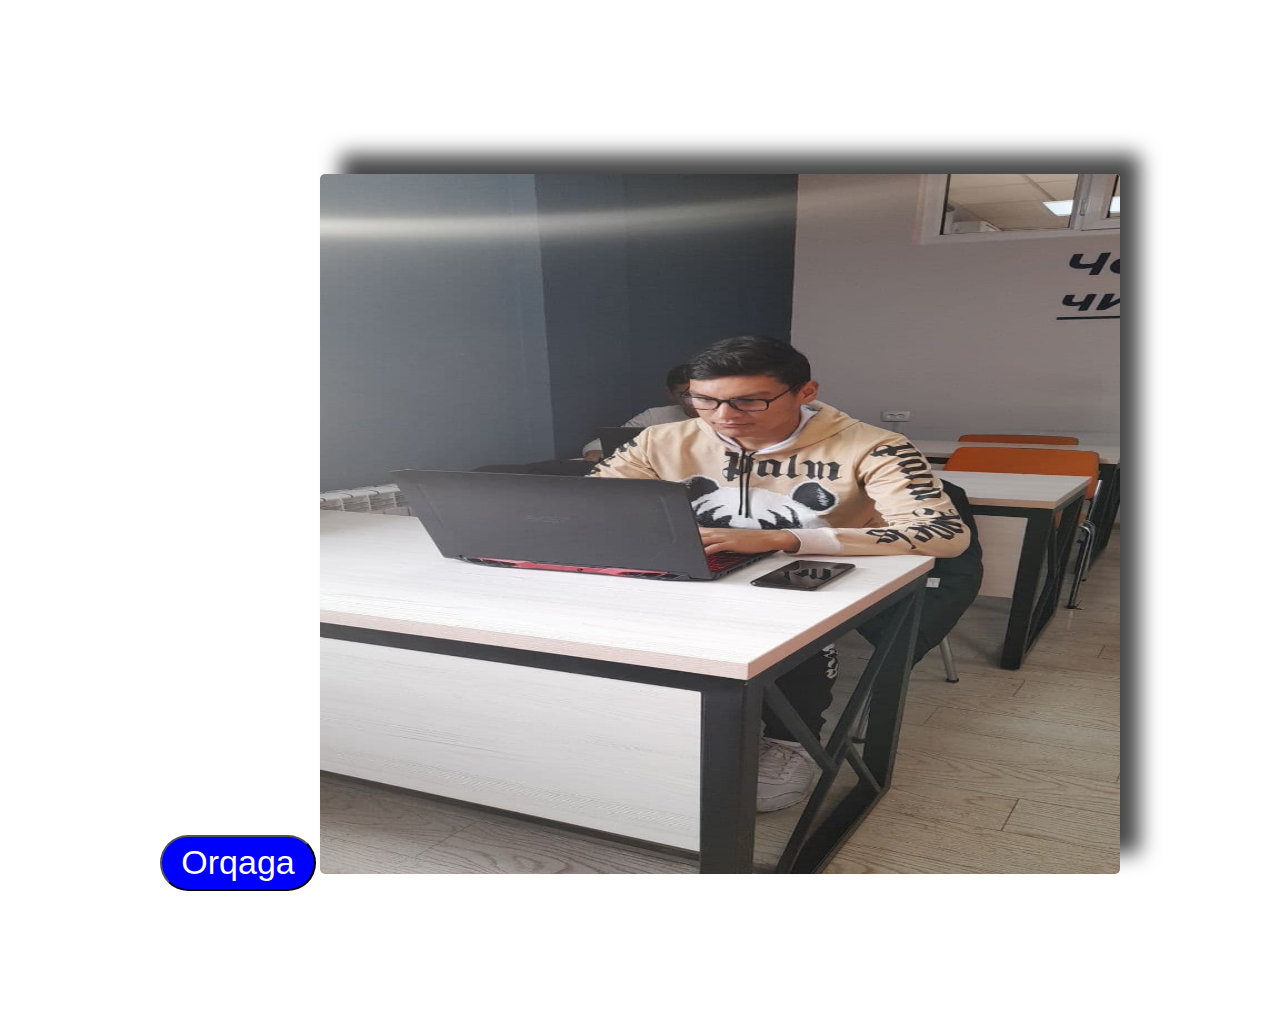
==== img2.html @ 5b929f1b "web sayt finish" ====
<!DOCTYPE html>
<html lang="en">
<head>
    <meta charset="UTF-8">
    <meta http-equiv="X-UA-Compatible" content="IE=edge">
    <meta name="viewport" content="width=device-width, initial-scale=1.0">
    <link rel="stylesheet" href="./css/main.css">
    <title>web sayt</title>
</head>
<body>
     <!-- -----------SITE  HEADER------------- -->
   <header></header>

   <!-- ------------SITE MAIN--------------- -->

   <main class="site-main">
        <section class="site-main-section">
            <div class="site-main-section-top">
                <a href="my.close.friends.html">
                    <button class="site-main-section-top-btn">Orqaga</button>
                   </a>
                <img class="site-main-section-top-imgg" src="./images/tohir.jpg" alt="tohir" width="800" height="700">
            </div>
        </section>
   </main>

   <!-- ------------------SITE FOOTER------------- -->
   <footer></footer>
</body>
</html>
---- css/main.css ----
@import url('https://fonts.googleapis.com/css2?family=Mochiy+Pop+P+One&display=swap');

@import url('https://fonts.googleapis.com/css2?family=Mochiy+Pop+P+One&display=swap');

*,
*::after,
*::before{
    box-sizing: border-box;
}

body{
    font-size: 16px;
    font-family: 'Mochiy Pop P One', sans-serif;
    font-family: 'Mochiy Pop P One', sans-serif;
    margin:134px;
}

img{
    display: inline-block;
}

.container{
    width: 1200px;
    margin: 0 auto;
    padding: 0 20px;
}

.visually-hidden {
    position: absolute;
    width: 1px;
    height: 1px;
    margin: -1px;
    padding: 0;
    overflow: hidden;
    border: 0;
    clip: rect(0 0 0 0)
  }
  /* HEADER */
.site-header{
    position: fixed;
    z-index: 1;
    width: 100%;
    top: 0;
    left: 0;
    display: flex;
    padding-top: 5px;
    background-color: #fff;
    box-shadow: 0px 10px 10px rgba(0, 0, 0, 0.1)
}

.site-container{
   display: flex;
}

.logo{
   margin: 0;
   padding: 20px 0;
}

.logo-img{
    display: inline-block;
    text-decoration: none;
    border-radius: 50%;
}

 /* NAV */
.sitenav{
    display: flex;
    align-items: center;
    margin-left:auto;
}

.sitenav-list{
    display: flex;
    list-style: none;
    padding: 8px 16px;
}

.sitenav-link{
    display: inline-block;
    padding: 13px 16px;
    text-decoration: none;
    font-size: 15px;
    line-height: 24px;
    color: #000000;
    border-bottom: 3px solid transparent;
}

.sitenav-link:hover {
    border-bottom: 3px solid #000;
    color: #494949;
}

.sitenav-link:active{
    background-color: #191919;
    color: #fff;

}

.sitenav-btn{
    display: inline-block;
    padding: 13px 16px;
    text-decoration: none;
    font-size: 15px;
    line-height: 24px;
    border: 3px solid #00fc;
    background-color: rgb(0, 47, 255);
    color: #fff;
    border-radius: 5px;
    font-weight: 600;
}

.sitenav-icon{
    vertical-align: middle;
    margin-right: 5px;
}

.sitenav-btn:hover{
    background-color:#00bc;
}

.sitenav-btn:active{
    background-color: #fff;
    border: 3px solid #00fc;
    color:#00bc ;
}

/* MAIN */

.site-main{
    margin: 0;
    padding: 0;
    padding-top: 40px;
}

.hero{
    margin: 0;
    padding: 0;
    background-image: url(../images/bgimg.jpg);
    background-repeat: no-repeat;
    background-position: center;
    width: 100%;
    height: 400px;

}
.hero-top{
    padding-top: 30px;
    font-size: 60px;
    font-weight: 600;
}

.her-top-heading{
  color: #fff;
}

.hero-top-heading-marquee{
    margin-left: 120px;
}

.information-hero{
    margin: 0;
    padding: 0;
    padding-top: 50px;
    margin-bottom: 11px;
}

.information-hero-heading{
    margin: 0;
    padding: 0;
    text-align: center;
    margin-bottom: 11px;
}

.information-hero-hr{
    width: 60px;
    height: 3px;
    background-color: #000;
    align-items: center;
    margin-bottom: 8px;
}

.information-hero-paragraph{
    margin: 0;
    padding: 0;
    font-size: 18px;
    font-weight: 30px;
    margin-bottom: 11px;
    text-align: center;
}

.information-top-img{
    margin-bottom: 4px;
}

.information-top{
    margin: 0;
    padding: 0;

}

.informaton-top-heading{
    margin: 0;
    padding: 0;
    text-align: center;
    margin-bottom:11px;
}

.information-top-paragraph{
    margin: 0;
    padding: 0;
    align-items: center;
    justify-content: center;
    margin-bottom: 11px;
}


/* FOOTER */
.site-footer{
    background: #191919;
    height: 250px;
}
.hero-footer{
    display: flex;
    justify-content:space-evenly;
}

.hero-footer-top{
    padding-top: 60px;
}

.btn{
    width: 150px;
    height: 40px;
    border-radius: 5px;
    background-color: rgb(0, 47, 255);
    color: #fff;
    font-size: 20px;
    font-weight: 20px;
}


.hero-footer-item{
    margin-bottom: 20px;
}
.hero-footer-top-heading{
    width: 350px;
    height: 40px;
    color: #fff;
}

.hero-footer-list{
    position: relative;
    top: 40px;
    margin: 0;
    padding: 0;
    list-style: none;
}

.hero-footer-list-heading{
    color: #fff;
}

.hero-footer-link{
      text-decoration: none;
      font-size: 16px;
      color: #fff;
}


/* MY CLOSE FRIENDS */
/* SITE MAIN */

.sitemain{
    margin: 0;
    padding: 0;
}

.site_hero{
    padding-bottom: 50px;
}

.site_hero-item{
    list-style: none;
    margin: 0;
    padding: 0;
}

.site_hero-item-list-img{
    border-radius: 20%;
    margin-right: 50px;
}

.site_hero-item-list{
   display: flex;
   justify-content: center;
   align-items: center;
}

.site_hero-item-list-div{
    margin: 0;
    padding: 0;
    font-weight: bold;
}

.site_hero-item-list-div-heading{
    font-size: 30px;
    line-height: 28px;
    font-weight: bold;
    width: 380px;
    height: 28px;
}

.ite_hero-item-list-div-paragraph{
    display: inline-block;
    font-weight: bold;
    width:500px ;
    height: 60px;
    font-size: 20px;
}

/* MY HOBBY */
/* SITE MAIN */






/* SITE IMG */
/* SITE MAIN */
.site-main-section{
    margin: 0;
    padding: 0;
}

.site-main-section-top{
    text-align: center;
}

.site-main-section-top a{
    text-decoration: none;
}

.site-main-section-top-img{
    border-radius: 5px;
    box-shadow: 20px -20px 20px #494949;
    overflow:scroll;
}

.site-main-section-top-imgg{
    border-radius: 5px;
    box-shadow: 20px -20px 20px #494949;
}

.site-main-section-top-btn{
    width: 156px;
    height: 56px;
    background-color: blue;
    color: #fff;
    border-radius: 55px;
    font-size: 34px;
}

.site-main-section-top-btn:hover{
    color: blue;
    background-image: linear-gradient(45deg,blue,red,yellow,green,pink);

}
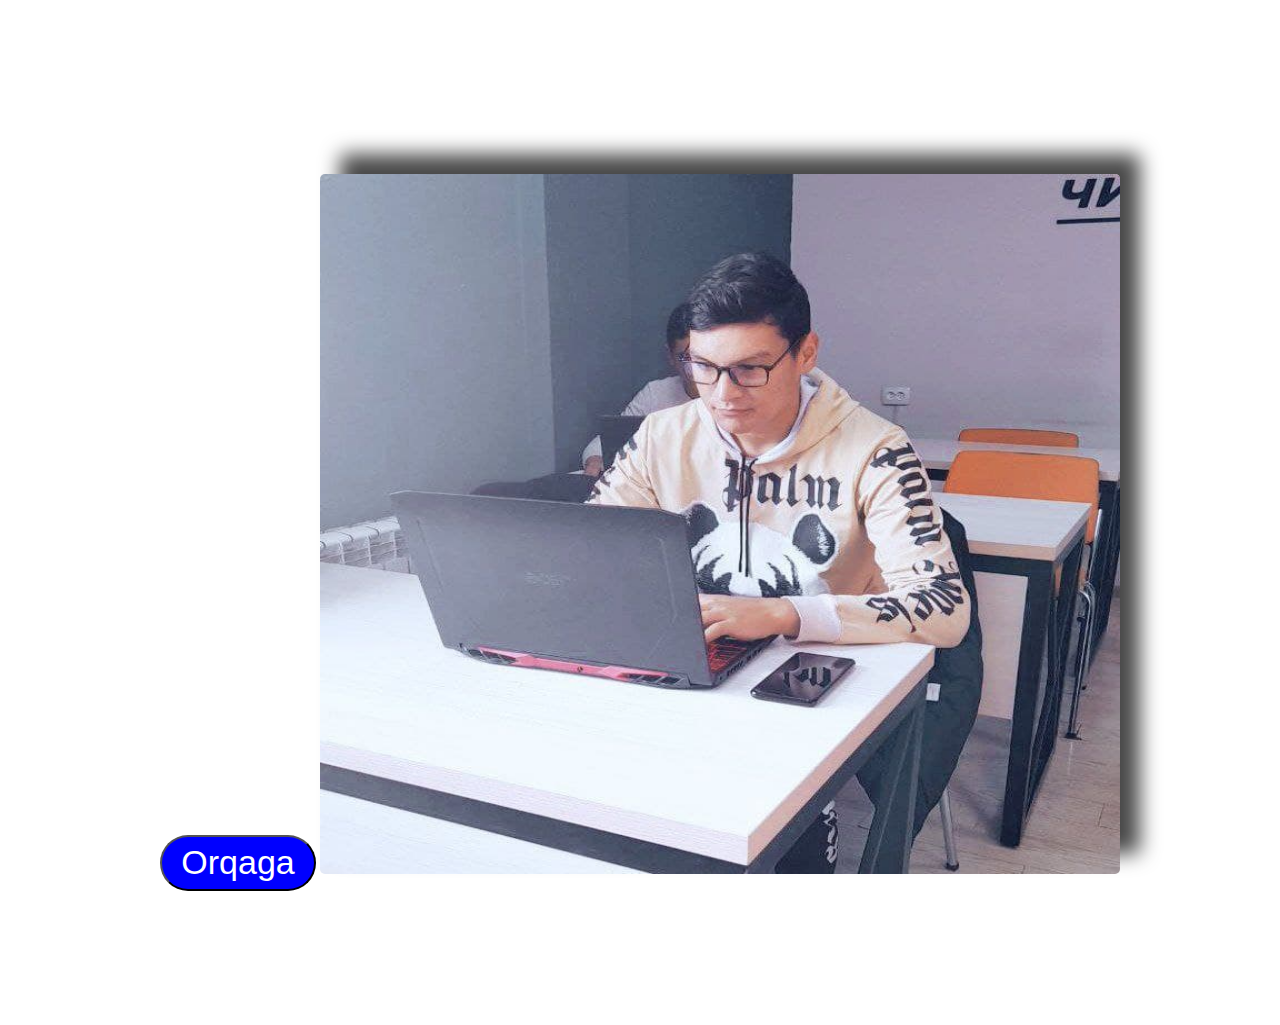
==== commit cf052ee9: "img finish" ====
--- a/img2.html
+++ b/img2.html
@@ -19,7 +19,7 @@
                 <a href="my.close.friends.html">
                     <button class="site-main-section-top-btn">Orqaga</button>
                    </a>
-                <img class="site-main-section-top-imgg" src="./images/tohir.jpg" alt="tohir" width="800" height="700">
+                <img class="site-main-section-top-imgg" src="./images/tohirjon.jpg" alt="tohir" width="800" height="700">
             </div>
         </section>
    </main>
--- a/css/main.css
+++ b/css/main.css
@@ -213,7 +213,6 @@
     margin-bottom: 11px;
 }
 
-
 /* FOOTER */
 .site-footer{
     background: #191919;
@@ -323,9 +322,6 @@
 
 
 
-
-
-
 /* SITE IMG */
 /* SITE MAIN */
 .site-main-section{
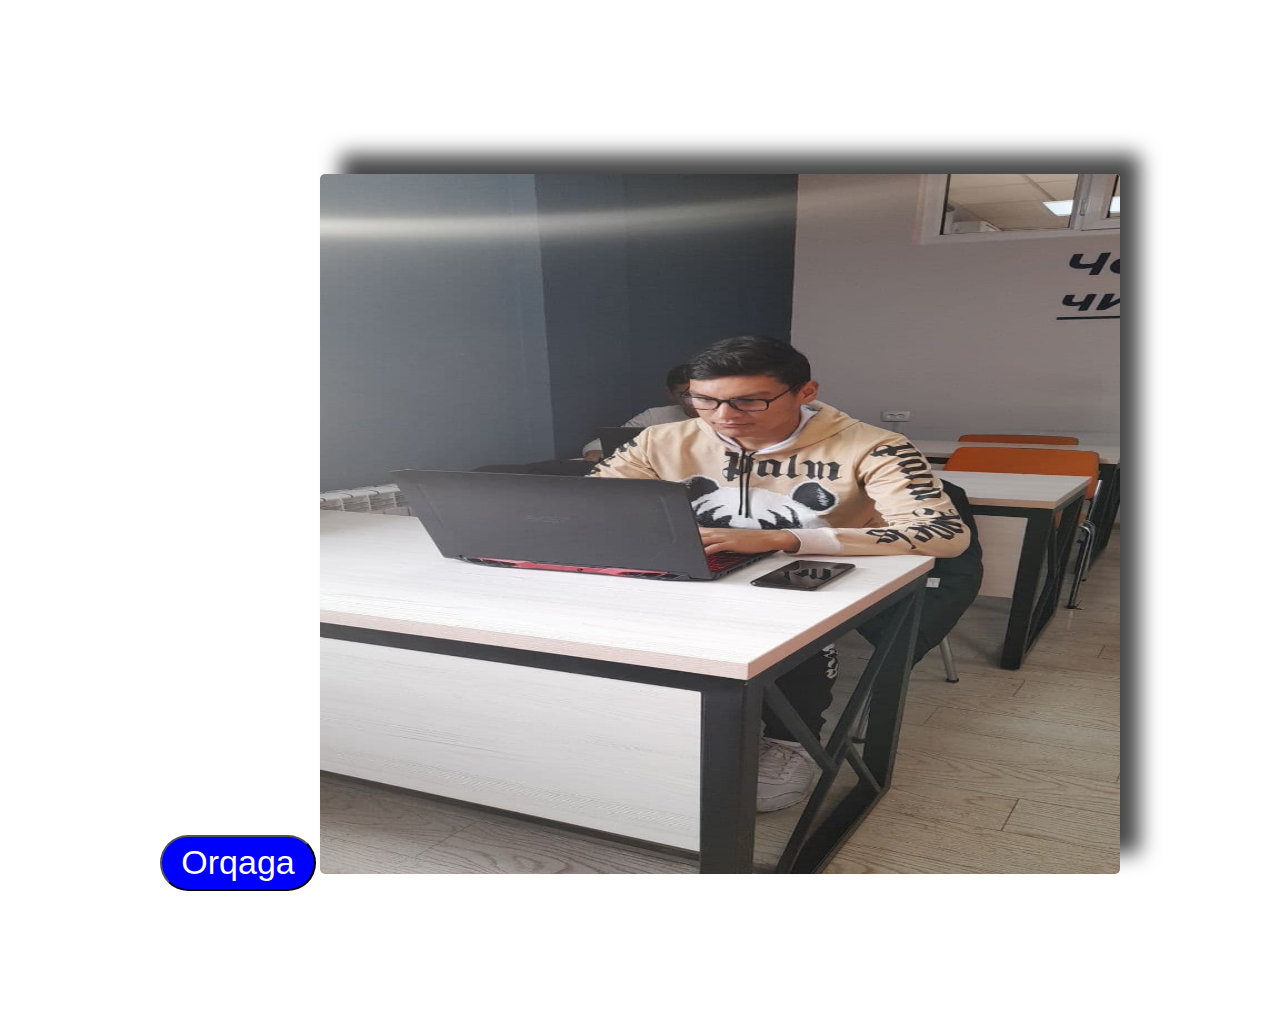
==== commit 1e34876e: "edit img" ====
--- a/img2.html
+++ b/img2.html
@@ -19,7 +19,7 @@
                 <a href="my.close.friends.html">
                     <button class="site-main-section-top-btn">Orqaga</button>
                    </a>
-                <img class="site-main-section-top-imgg" src="./images/tohirjon.jpg" alt="tohir" width="800" height="700">
+                <img class="site-main-section-top-imgg" src="./images/tohir.jpg" alt="tohir" width="800" height="700">
             </div>
         </section>
    </main>
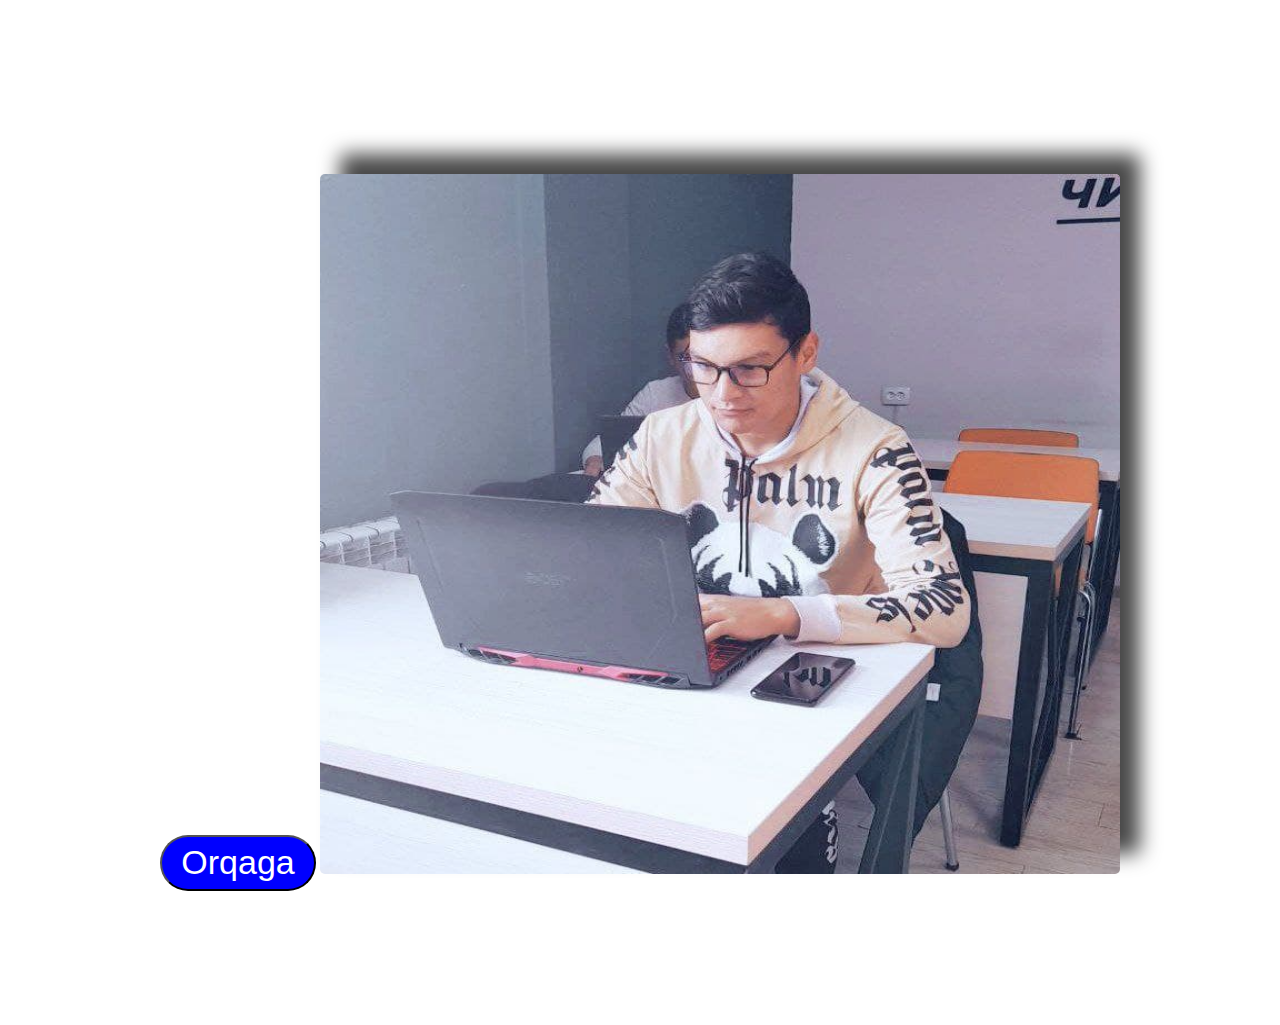
==== commit 72384e02: "edit img" ====
--- a/img2.html
+++ b/img2.html
@@ -19,7 +19,7 @@
                 <a href="my.close.friends.html">
                     <button class="site-main-section-top-btn">Orqaga</button>
                    </a>
-                <img class="site-main-section-top-imgg" src="./images/tohir.jpg" alt="tohir" width="800" height="700">
+                <img class="site-main-section-top-imgg" src="./images/tohirjon.jpg" alt="tohir" width="800" height="700">
             </div>
         </section>
    </main>
